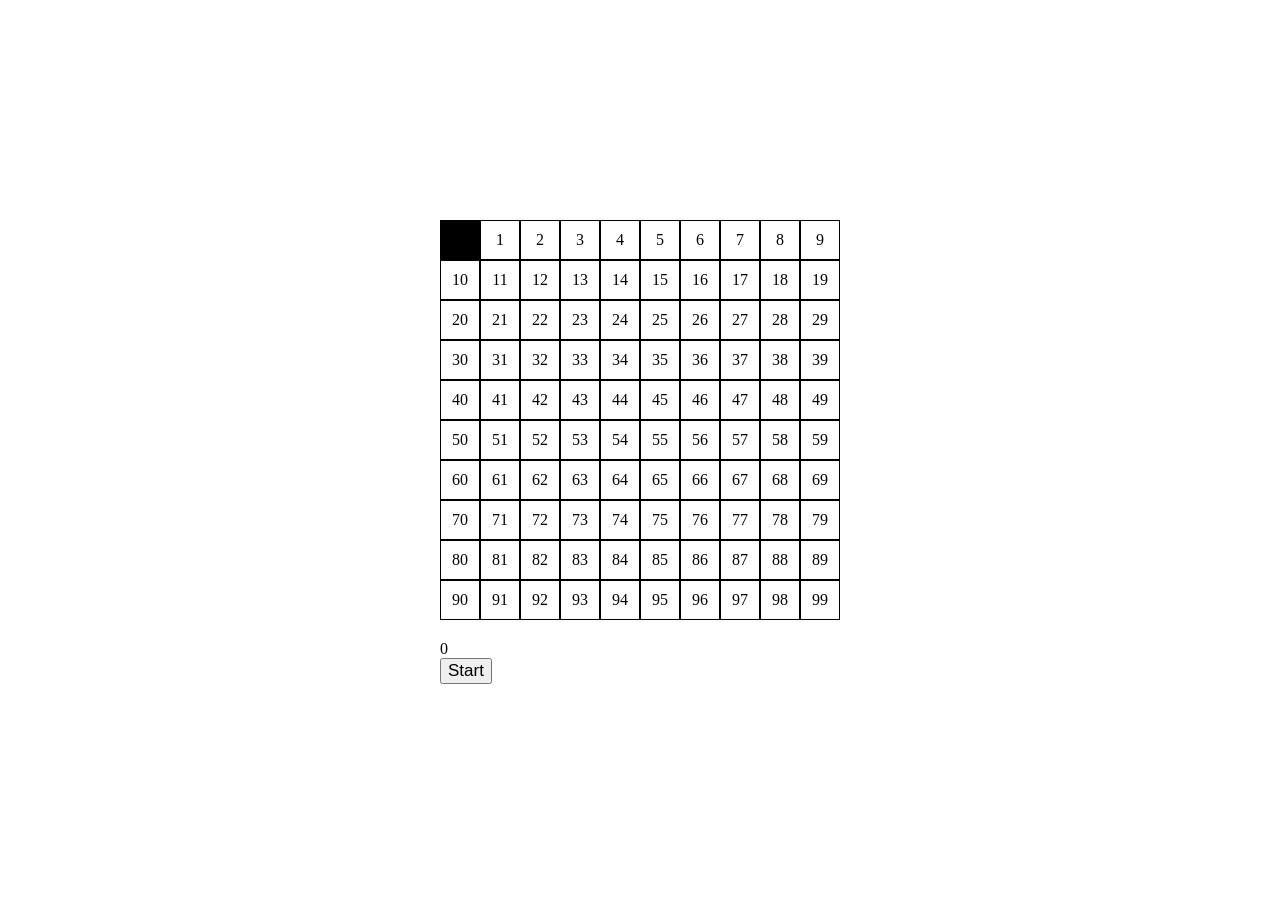
==== snake.html @ b4533960 "bug still here doing the start button and reset button" ====
<!DOCTYPE html>
<html lang="en">
<head>
    <meta charset="UTF-8">
    <meta name="viewport" content="width=device-width, initial-scale=1.0">
    <script defer src="./scripts/app.js"></script>
    <link rel="stylesheet" href="./css/main.css">
    <title>Snake</title>
</head>
<body>
    <div class="container">
        <button class="start" >Start</button>
        <div class="score" >0</div>
        <div class="grid" ></div>
    </div>
    <div class="status" ></div>
</body>
</html>
---- css/main.css ----
*{
    box-sizing: border-box;
    margin: 0;
}



body{
   display: flex;
   justify-content: center;
   padding: 200px;
}

.grid{
    width: 400px;
    display: flex;
    flex-wrap: wrap;
    margin: 20px 0;
    gap: 0;
}

.container{
    display: flex;
    flex-direction: column-reverse;
    align-items: flex-start;
}

.grid div {
    width: 40px;
    height: 40px;
    box-sizing: border-box;
    border: 1px solid black;
    display: flex;
    justify-content: center;
    align-items: center;
}


.snake{
    background-color: black;
}

.apple{
    background-color: red;
}

.start{
    padding: 10px , 40px;
    font-size: 17px;
}
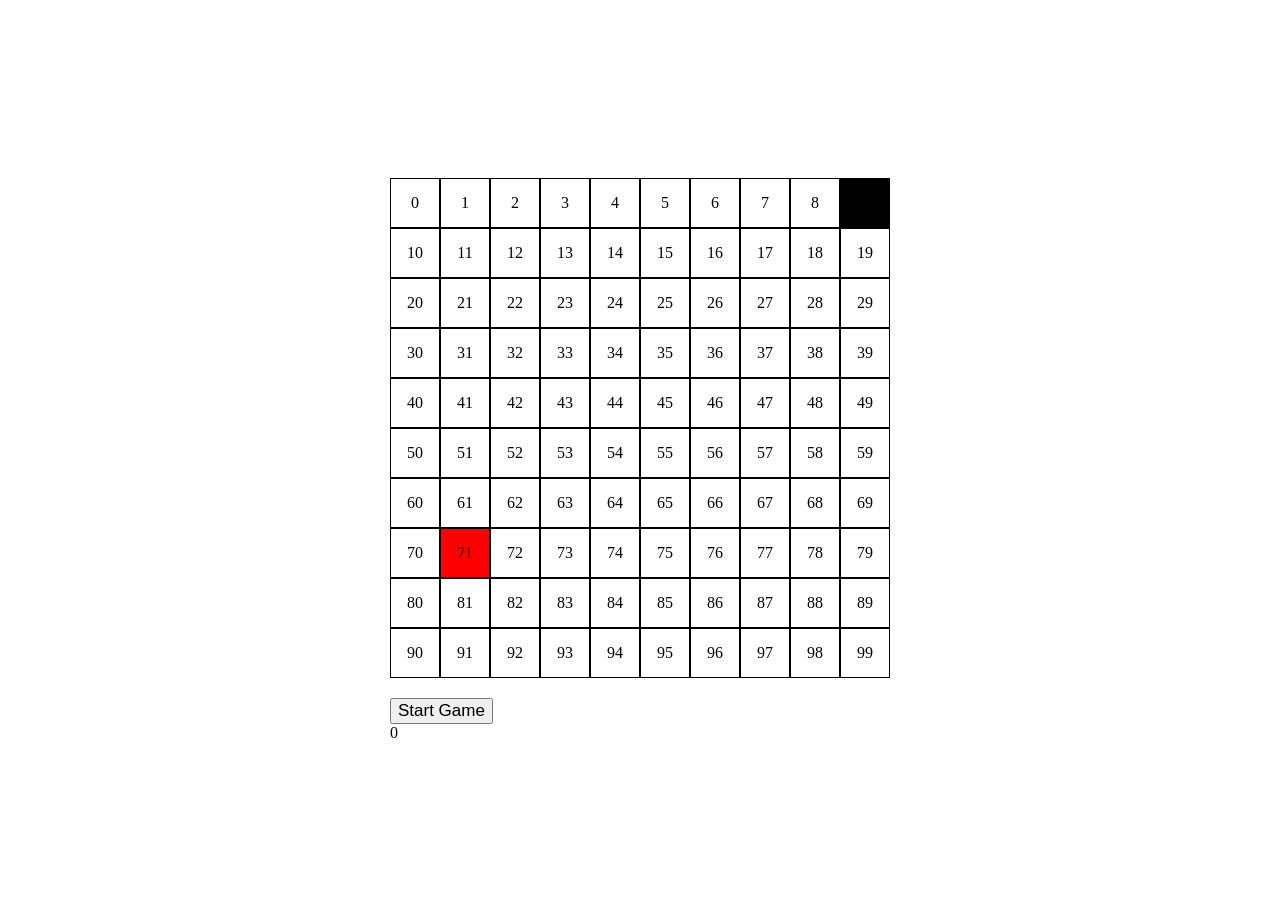
==== commit 8ed40d20: "trying stuff out so gonna safe" ====
--- a/snake.html
+++ b/snake.html
@@ -9,8 +9,9 @@
 </head>
 <body>
     <div class="container">
-        <button class="start" >Start</button>
-        <div class="score" >0</div>
+        <p><span class="score" >0</span></p>
+        <div class="status" ></div>     
+        <button id="startBtn" >Start Game</button>   
         <div class="grid" ></div>
     </div>
     <div class="status" ></div>
--- a/css/main.css
+++ b/css/main.css
@@ -8,11 +8,13 @@
 body{
    display: flex;
    justify-content: center;
-   padding: 200px;
+   align-items: center;
+   min-height: 100vh;
+   padding: 20px;
 }
 
 .grid{
-    width: 400px;
+    width: 500px;
     display: flex;
     flex-wrap: wrap;
     margin: 20px 0;
@@ -26,8 +28,8 @@
 }
 
 .grid div {
-    width: 40px;
-    height: 40px;
+    width: 50px;
+    height: 50px;
     box-sizing: border-box;
     border: 1px solid black;
     display: flex;
@@ -44,8 +46,9 @@
     background-color: red;
 }
 
-.start{
-    padding: 10px , 40px;
+button{
+    
     font-size: 17px;
+    cursor: pointer;
 }
 
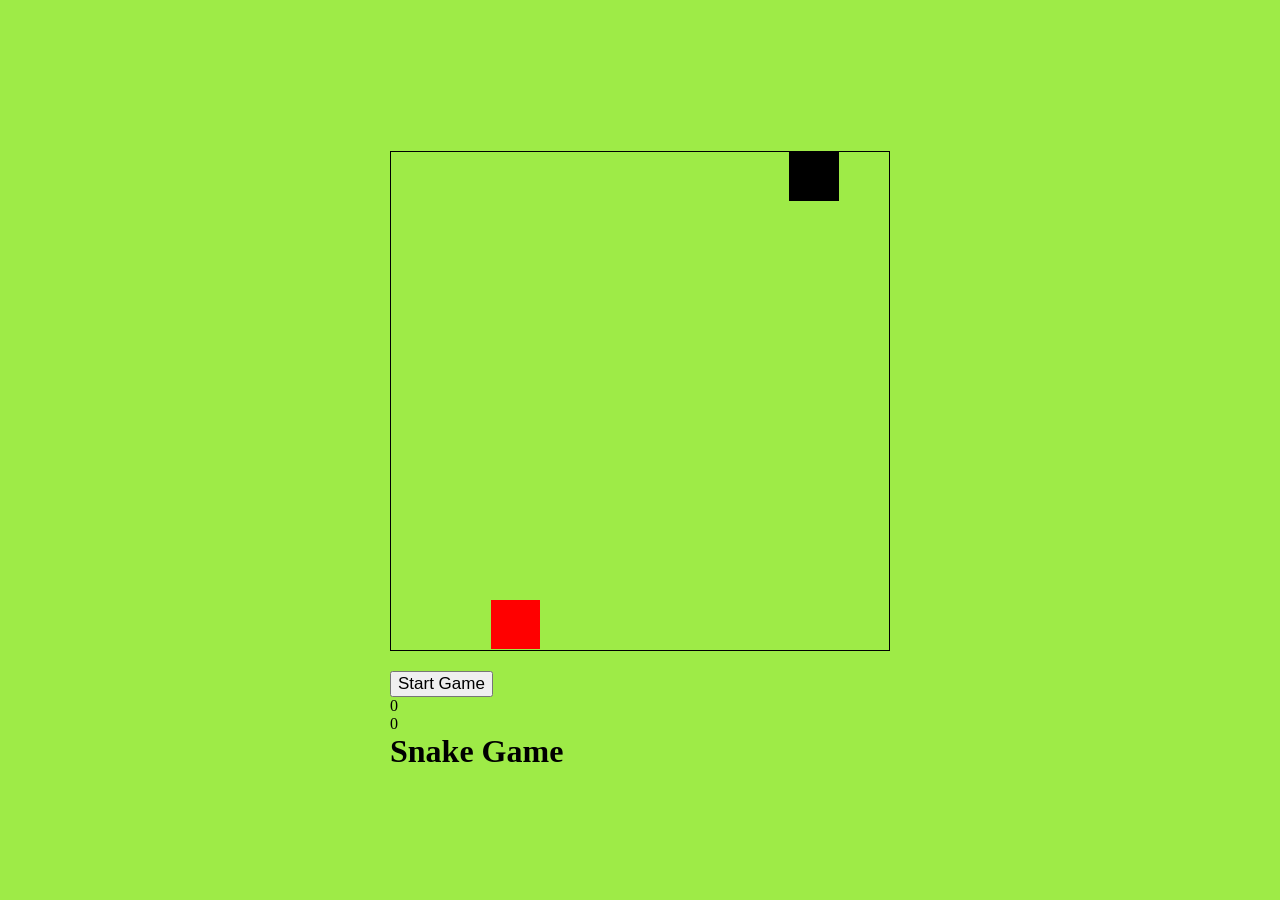
==== commit d9e24dbf: "got rid of the lines and added a bit of styling expeermenting now" ====
--- a/snake.html
+++ b/snake.html
@@ -9,7 +9,9 @@
 </head>
 <body>
     <div class="container">
+        <h1>Snake Game</h1>
         <p><span class="score" >0</span></p>
+        <p><span class="best-score" >0</span></p>
         <div class="status" ></div>     
         <button id="startBtn" >Start Game</button>   
         <div class="grid" ></div>
--- a/css/main.css
+++ b/css/main.css
@@ -11,30 +11,33 @@
    align-items: center;
    min-height: 100vh;
    padding: 20px;
+   background-color: #9EEB47;
 }
 
 .grid{
     width: 500px;
+    height: 500px;
     display: flex;
     flex-wrap: wrap;
     margin: 20px 0;
     gap: 0;
-}
-
-.container{
-    display: flex;
-    flex-direction: column-reverse;
-    align-items: flex-start;
-}
-
-.grid div {
-    width: 50px;
-    height: 50px;
-    box-sizing: border-box;
-    border: 1px solid black;
-    display: flex;
-    justify-content: center;
-    align-items: center;
+     border: 1px solid black; 
+   background-color: #9EEB47;
+    }
+    
+    .container{
+        display: flex;
+        flex-direction: column-reverse;
+        align-items: flex-start;
+    }
+    
+    .grid div {
+        width: 10%;
+        height: 10%;
+        box-sizing: border-box;
+        display: flex;
+        justify-content: center;
+        align-items: center;
 }
 
 
@@ -52,3 +55,7 @@
     cursor: pointer;
 }
 
+h1{
+    display: flex;
+
+}
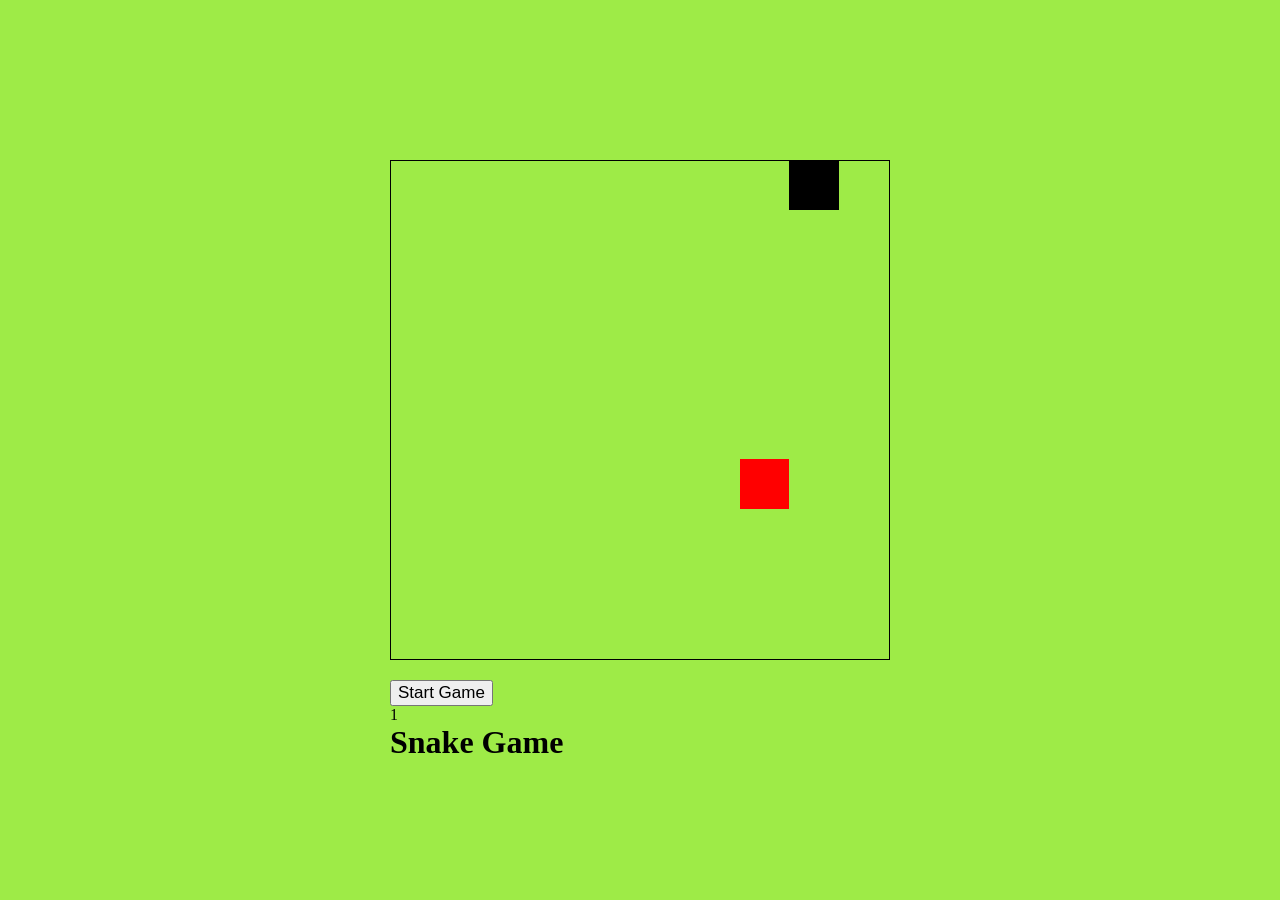
==== commit 477ea05b: "addding some styling and making the page look good" ====
--- a/snake.html
+++ b/snake.html
@@ -10,10 +10,17 @@
 <body>
     <div class="container">
         <h1>Snake Game</h1>
+
         <p><span class="score" >0</span></p>
+
         <p><span class="best-score" >0</span></p>
+
         <div class="status" ></div>     
+
+        <div class="countDown"></div>
+
         <button id="startBtn" >Start Game</button>   
+
         <div class="grid" ></div>
     </div>
     <div class="status" ></div>
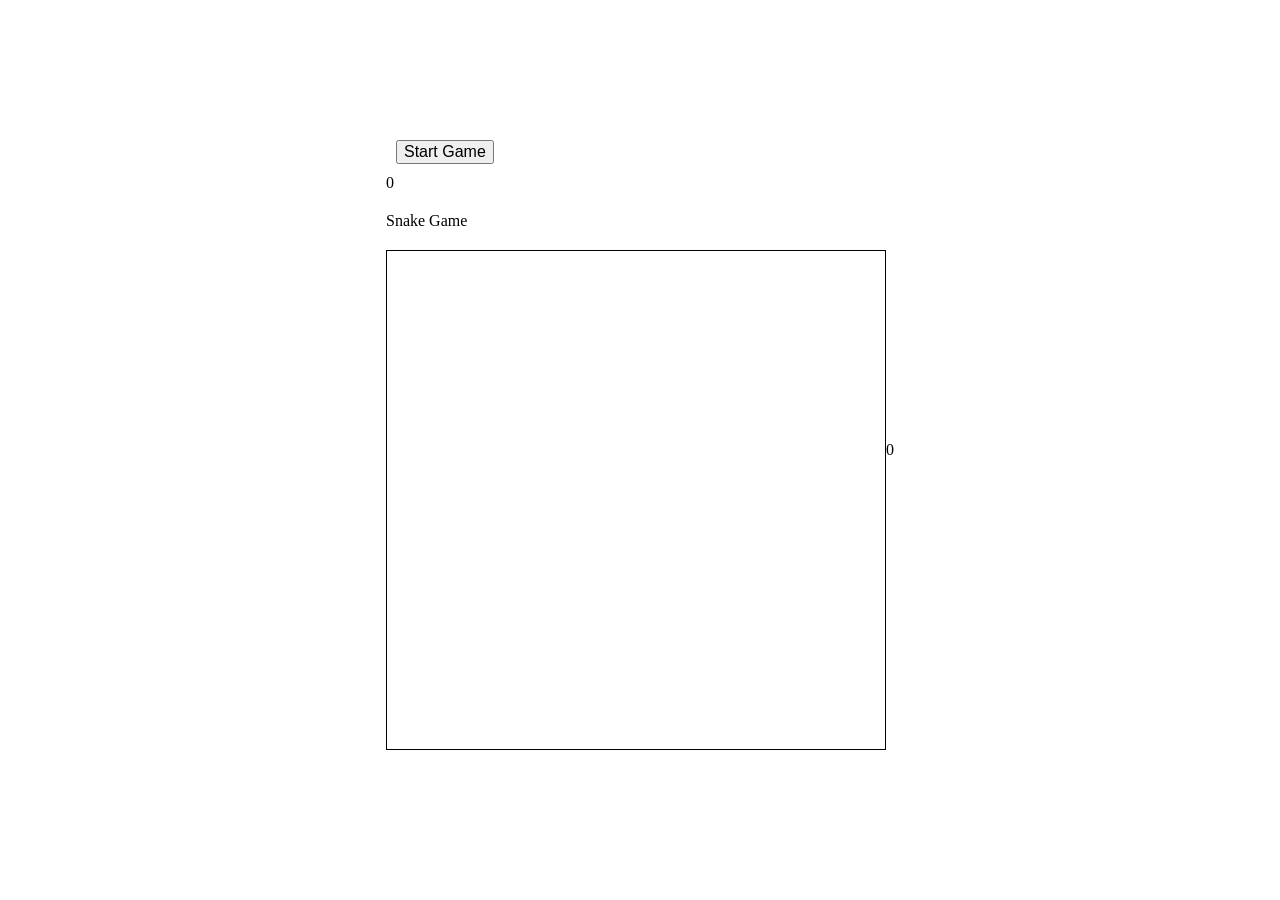
==== commit 8b5fe5cd: "trying to put the everything on top of the grid" ====
--- a/snake.html
+++ b/snake.html
@@ -9,20 +9,14 @@
 </head>
 <body>
     <div class="container">
-        <h1>Snake Game</h1>
-
-        <p><span class="score" >0</span></p>
-
+        <div class="grid" ></div>
+        <div class="over-grid" >Snake Game</div>
+        <div class="countdown"></div>
         <p><span class="best-score" >0</span></p>
-
-        <div class="status" ></div>     
-
-        <div class="countDown"></div>
-
         <button id="startBtn" >Start Game</button>   
-
-        <div class="grid" ></div>
     </div>
+    <p><span class="score" >0</span></p>
+    <div class="status" ></div>     
     <div class="status" ></div>
 </body>
 </html>
--- a/css/main.css
+++ b/css/main.css
@@ -11,7 +11,13 @@
    align-items: center;
    min-height: 100vh;
    padding: 20px;
-   background-color: #9EEB47;
+}
+
+
+.container{
+    display: flex;
+    flex-direction: column-reverse;
+    align-items: flex-start;
 }
 
 .grid{
@@ -22,16 +28,10 @@
     margin: 20px 0;
     gap: 0;
      border: 1px solid black; 
-   background-color: #9EEB47;
     }
     
-    .container{
-        display: flex;
-        flex-direction: column-reverse;
-        align-items: flex-start;
-    }
     
-    .grid div {
+.grid div {
         width: 10%;
         height: 10%;
         box-sizing: border-box;
@@ -55,7 +55,14 @@
     cursor: pointer;
 }
 
-h1{
-    display: flex;
+button{
+    font-size: 16px;
+    padding: 10px, 15px;
+    cursor: pointer;
+    margin: 10px;
+}
 
+.status, .countdown {
+    font-size: 16px;
+    margin: 10px 0;
 }
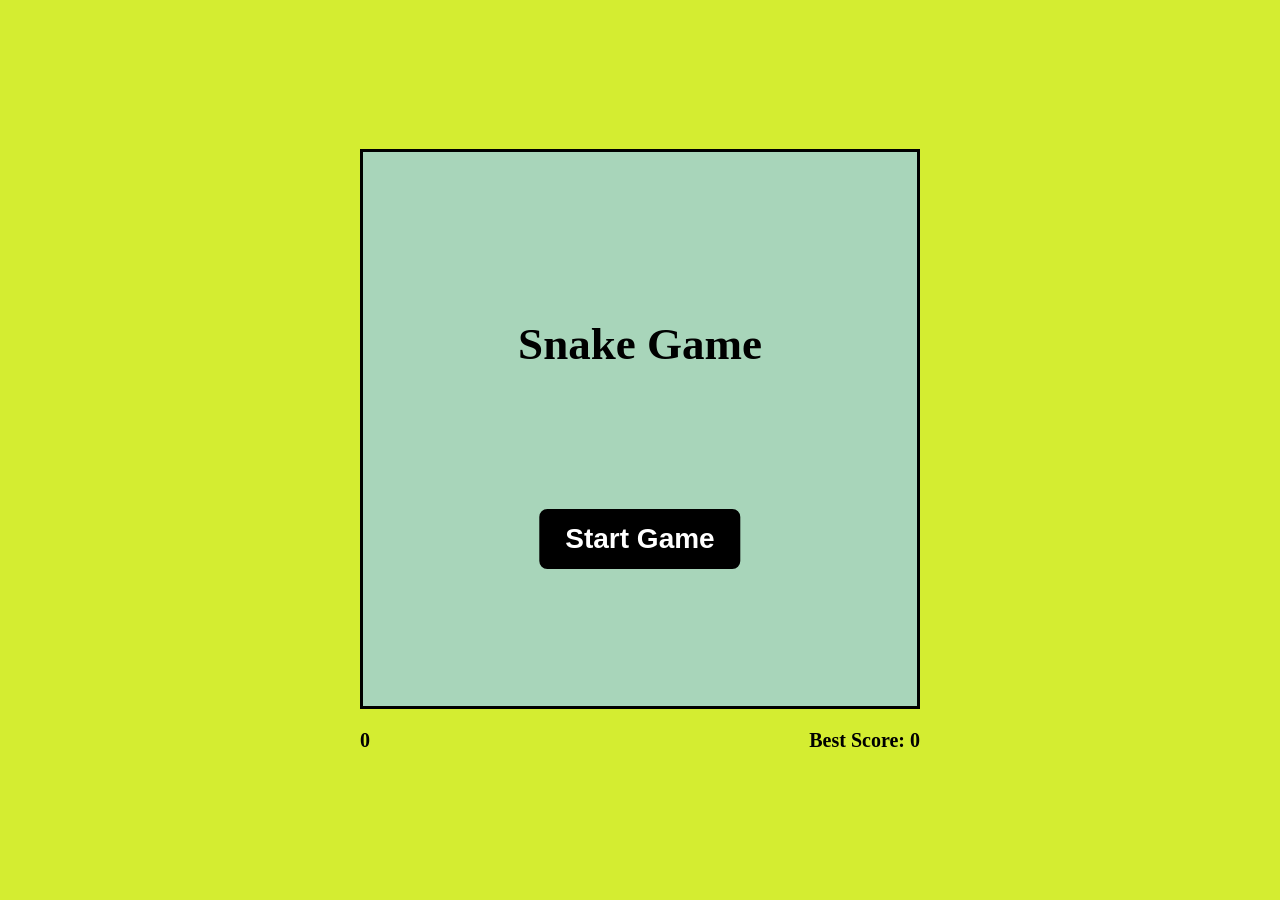
==== commit 317ad705: "done debbung the snake direction and now just doing some css added start and game over and now gonna" ====
--- a/snake.html
+++ b/snake.html
@@ -9,14 +9,20 @@
 </head>
 <body>
     <div class="container">
-        <div class="grid" ></div>
-        <div class="over-grid" >Snake Game</div>
-        <div class="countdown"></div>
-        <p><span class="best-score" >0</span></p>
-        <button id="startBtn" >Start Game</button>   
+           <div class="grid-wrap" >                   
+            <div class="grid" ></div>
+            <div class="overgrid-title" >Snake Game</div>
+            <div class="countdown"></div>
+            <div class="game-over-message" >Game Over</div>
+            <div class="status" ></div>
+            <button id="startBtn"  class="startBtn" >Start Game</button>   
+        </div>
+        
+        
+        <div class="score-tally" >
+            <p class="score" > 0</p>
+            <p class="best-score"> 0</p>
+        </div>
     </div>
-    <p><span class="score" >0</span></p>
-    <div class="status" ></div>     
-    <div class="status" ></div>
 </body>
 </html>
--- a/css/main.css
+++ b/css/main.css
@@ -1,68 +1,129 @@
-*{
+* {
     box-sizing: border-box;
     margin: 0;
+  }
+  
+  body {
+    display: flex;
+    justify-content: center;
+    align-items: center;
+    min-height: 100vh;
+    padding: 20px;
+    background-color: #D4ED31;
+  }
+  
+  .container {
+    display: flex;
+    flex-direction: column;
+    align-items: center;
+  }
+  
+  .grid-wrap {
+    position: relative;
+    width: 560px; /* Set width for the grid container */
+    height: 560px; /* Set height for the grid container */
+    border: 3px solid  black; /* Visible border around the grid */
+  }
+  
+  .grid {
+    display: grid;
+    grid-template-columns: repeat(28, 1fr); /* Creates 28 columns with equal width */
+    grid-template-rows: repeat(28, 1fr); /* Creates 28 rows with equal height */
+    width: 100%;
+    height: 100%;
+    background-color: #2E3A2C;
+  }
+  
+  .grid div {
+    width: 100%;
+    height: 100%;
+    box-sizing: border-box;
+    
+    background-color:#A8D5BA ;
+  }
+  
+  .snake {
+    background-color: black;
+    transition: transform 0.2s ease;
+  }
+  
+  .apple {
+    background-color: red;
+    transition: transform 0.2s ease;
+  }
+  
+  .overgrid-title {
+    position: absolute;
+    top: 30%;
+    left: 50%;
+    transform: translate(-50%);
+    font-size: 45px;
+    font-weight: bold;
+    color: black;
+    z-index: 10;
+    text-align: center;
+  }
+  
+  .countdown {
+    position: absolute;
+    top: 30%;
+    left: 50%;
+    transform: translate(-50%, -50%);
+    font-size: 50px;
+    font-weight: bold;
+    color: red;
+    z-index: 10;
+    text-align: center;
+  }
+  
+  .startBtn {
+    position: absolute;
+    top: 70%;
+    left: 50%;
+    transform: translate(-50%, -50%);
+    z-index: 20;
+    padding: 12px 24px;
+    font-size: 28px;
+    background-color: black;
+    border: 2px solid black;
+    border-radius: 8px;
+    font-weight: bold;
+    color: white;
+    cursor: pointer;
+  }
+  
+  .game-over-message {
+    position: absolute;
+    top: 40%;
+    left: 50%;
+    transform: translate(-50%);
+    font-size: 45px;
+    font-weight: bold;
+    color: black;
+    z-index: 10;
+    display: none;
+    text-align: center;
+  }
+  
+  .score-tally {
+    display: flex;
+    justify-content: space-between;
+    width: 600px;
+    margin-top: 20px;
+    font-size: 20px;
+    font-weight: bold;
+  }
+  
+  .score,
+  .best-score {
+    margin: 0 20px;
+  }
+  
+.score {
+    font-size: 20px;
+    font-weight: bold;
+    color: black;
+    margin: 0, 20px;
 }
-
-
-
-body{
-   display: flex;
-   justify-content: center;
-   align-items: center;
-   min-height: 100vh;
-   padding: 20px;
-}
-
-
-.container{
-    display: flex;
-    flex-direction: column-reverse;
-    align-items: flex-start;
-}
-
-.grid{
-    width: 500px;
-    height: 500px;
-    display: flex;
-    flex-wrap: wrap;
-    margin: 20px 0;
-    gap: 0;
-     border: 1px solid black; 
-    }
-    
-    
-.grid div {
-        width: 10%;
-        height: 10%;
-        box-sizing: border-box;
-        display: flex;
-        justify-content: center;
-        align-items: center;
-}
-
-
-.snake{
-    background-color: black;
-}
-
-.apple{
-    background-color: red;
-}
-
-button{
-    
-    font-size: 17px;
-    cursor: pointer;
-}
-
-button{
-    font-size: 16px;
-    padding: 10px, 15px;
-    cursor: pointer;
-    margin: 10px;
-}
-
-.status, .countdown {
-    font-size: 16px;
-    margin: 10px 0;
-}+  
+  
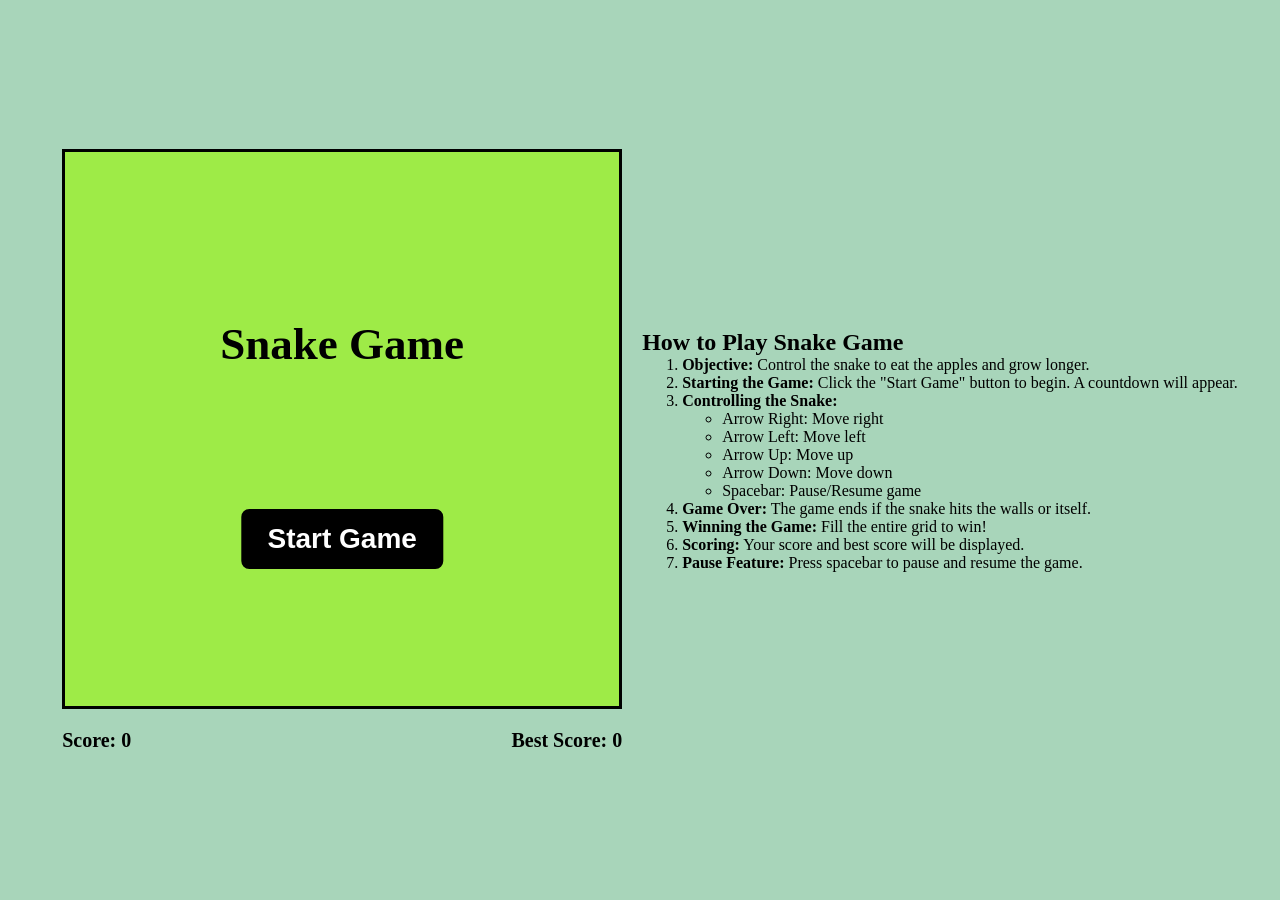
==== commit 823204b7: "finshed product" ====
--- a/snake.html
+++ b/snake.html
@@ -20,9 +20,33 @@
         
         
         <div class="score-tally" >
-            <p class="score" > 0</p>
+            <p class="score">Score: <span id="scoreValue">0</span></p>
             <p class="best-score"> 0</p>
         </div>
     </div>
+          
+
+    <div class="instructions">
+        <h2>How to Play Snake Game</h2>
+        <ol>
+            <li><strong>Objective:</strong> Control the snake to eat the apples and grow longer.</li>
+            <li><strong>Starting the Game:</strong> Click the "Start Game" button to begin. A countdown will appear.</li>
+            <li><strong>Controlling the Snake:</strong>
+                <ul>
+                    <li>Arrow Right: Move right</li>
+                    <li>Arrow Left: Move left</li>
+                    <li>Arrow Up: Move up</li>
+                    <li>Arrow Down: Move down</li>
+                    <li>Spacebar: Pause/Resume game</li>
+                </ul>
+            </li>
+            <li><strong>Game Over:</strong> The game ends if the snake hits the walls or itself.</li>
+            <li><strong>Winning the Game:</strong> Fill the entire grid to win!</li>
+            <li><strong>Scoring:</strong> Your score and best score will be displayed.</li>
+            <li><strong>Pause Feature:</strong> Press spacebar to pause and resume the game.</li>
+        </ol>
+    </div>
+    
+
 </body>
 </html>
--- a/css/main.css
+++ b/css/main.css
@@ -3,55 +3,67 @@
     margin: 0;
   }
   
+
+
   body {
     display: flex;
     justify-content: center;
     align-items: center;
     min-height: 100vh;
     padding: 20px;
-    background-color: #D4ED31;
+    background-color: #A8D5BA;
   }
   
+
+
   .container {
     display: flex;
     flex-direction: column;
     align-items: center;
   }
   
+
+
   .grid-wrap {
     position: relative;
-    width: 560px; /* Set width for the grid container */
-    height: 560px; /* Set height for the grid container */
-    border: 3px solid  black; /* Visible border around the grid */
+    width: 560px; 
+    height: 560px; 
+    border: 3px solid black; 
   }
   
+
+
   .grid {
     display: grid;
-    grid-template-columns: repeat(28, 1fr); /* Creates 28 columns with equal width */
-    grid-template-rows: repeat(28, 1fr); /* Creates 28 rows with equal height */
+    grid-template-columns: repeat(28, 1fr); 
+    grid-template-rows: repeat(28, 1fr);
     width: 100%;
     height: 100%;
-    background-color: #2E3A2C;
+    background-color: #9eeb47;
   }
+
+
+
   
   .grid div {
     width: 100%;
     height: 100%;
     box-sizing: border-box;
-    
-    background-color:#A8D5BA ;
   }
   
+
   .snake {
     background-color: black;
     transition: transform 0.2s ease;
   }
   
+
   .apple {
     background-color: red;
     transition: transform 0.2s ease;
   }
   
+
   .overgrid-title {
     position: absolute;
     top: 30%;
@@ -124,6 +136,4 @@
     font-weight: bold;
     color: black;
     margin: 0, 20px;
-}
-  
-  +}
